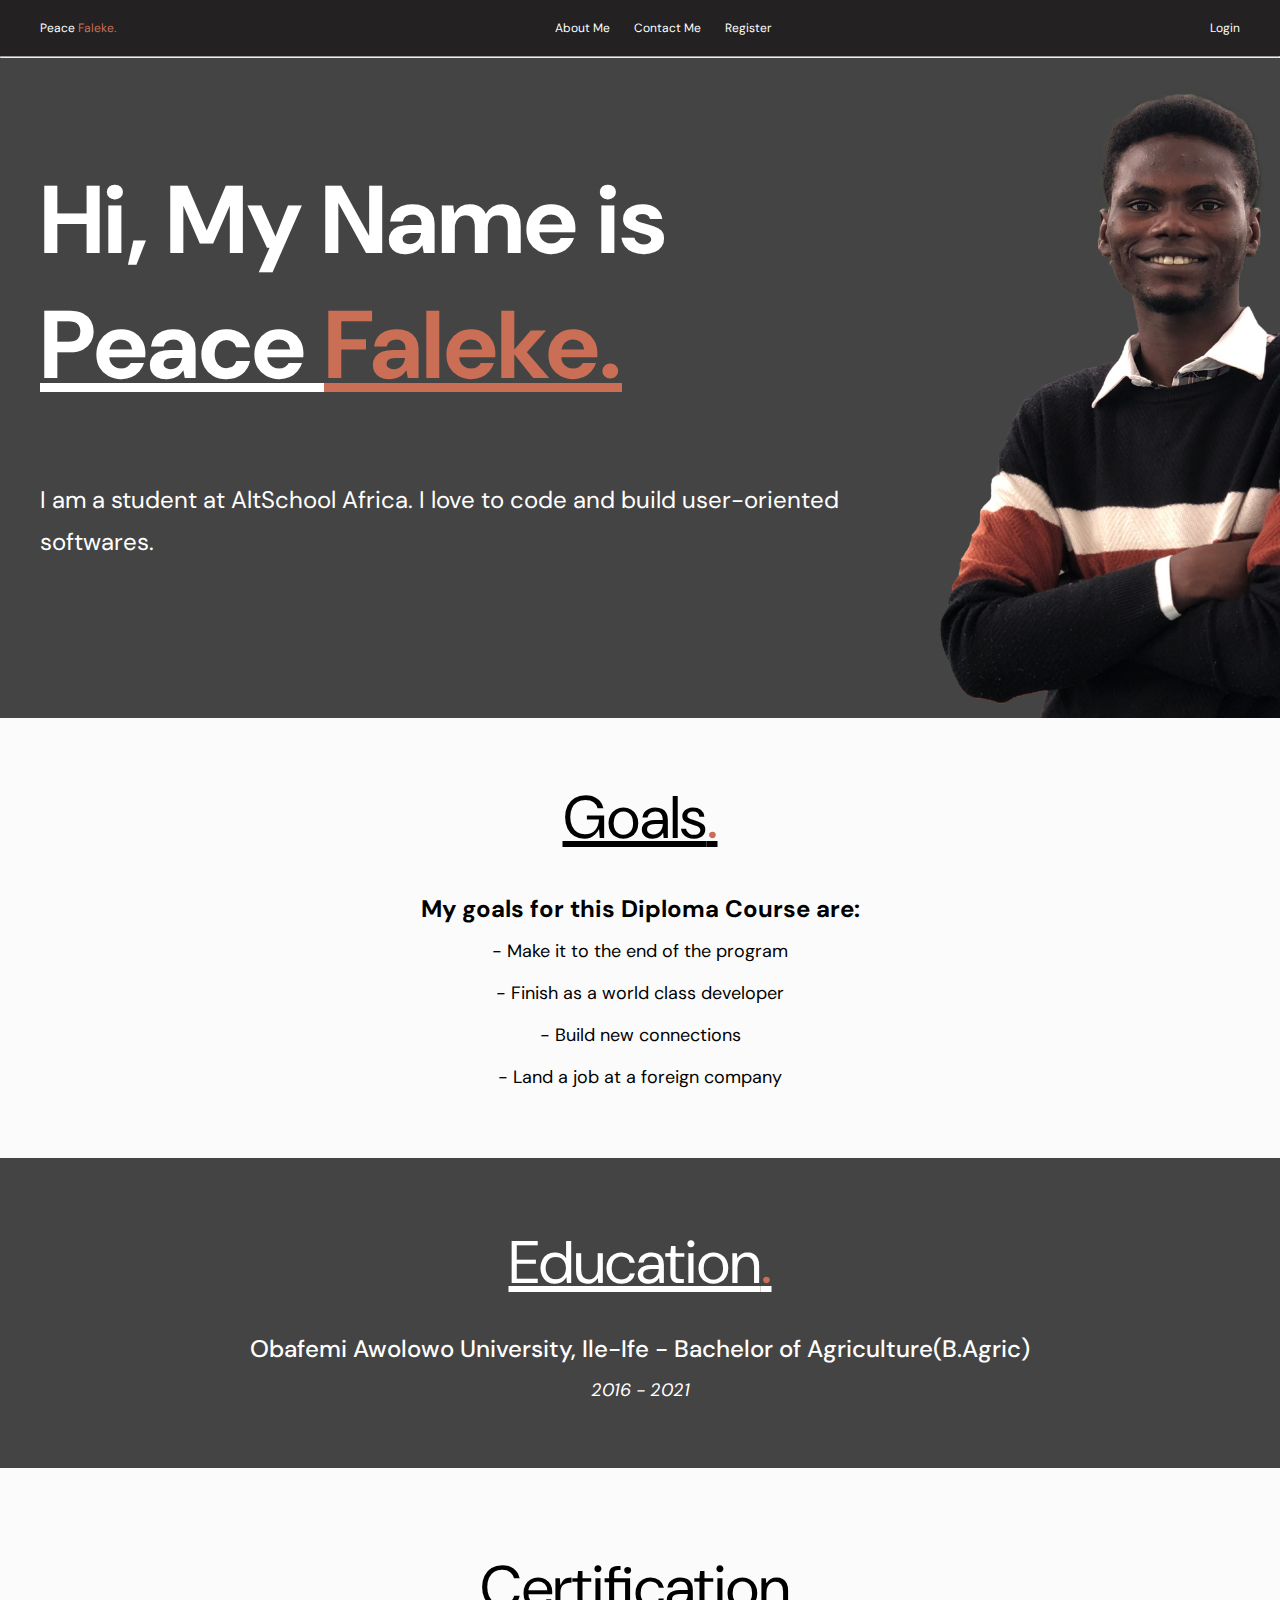
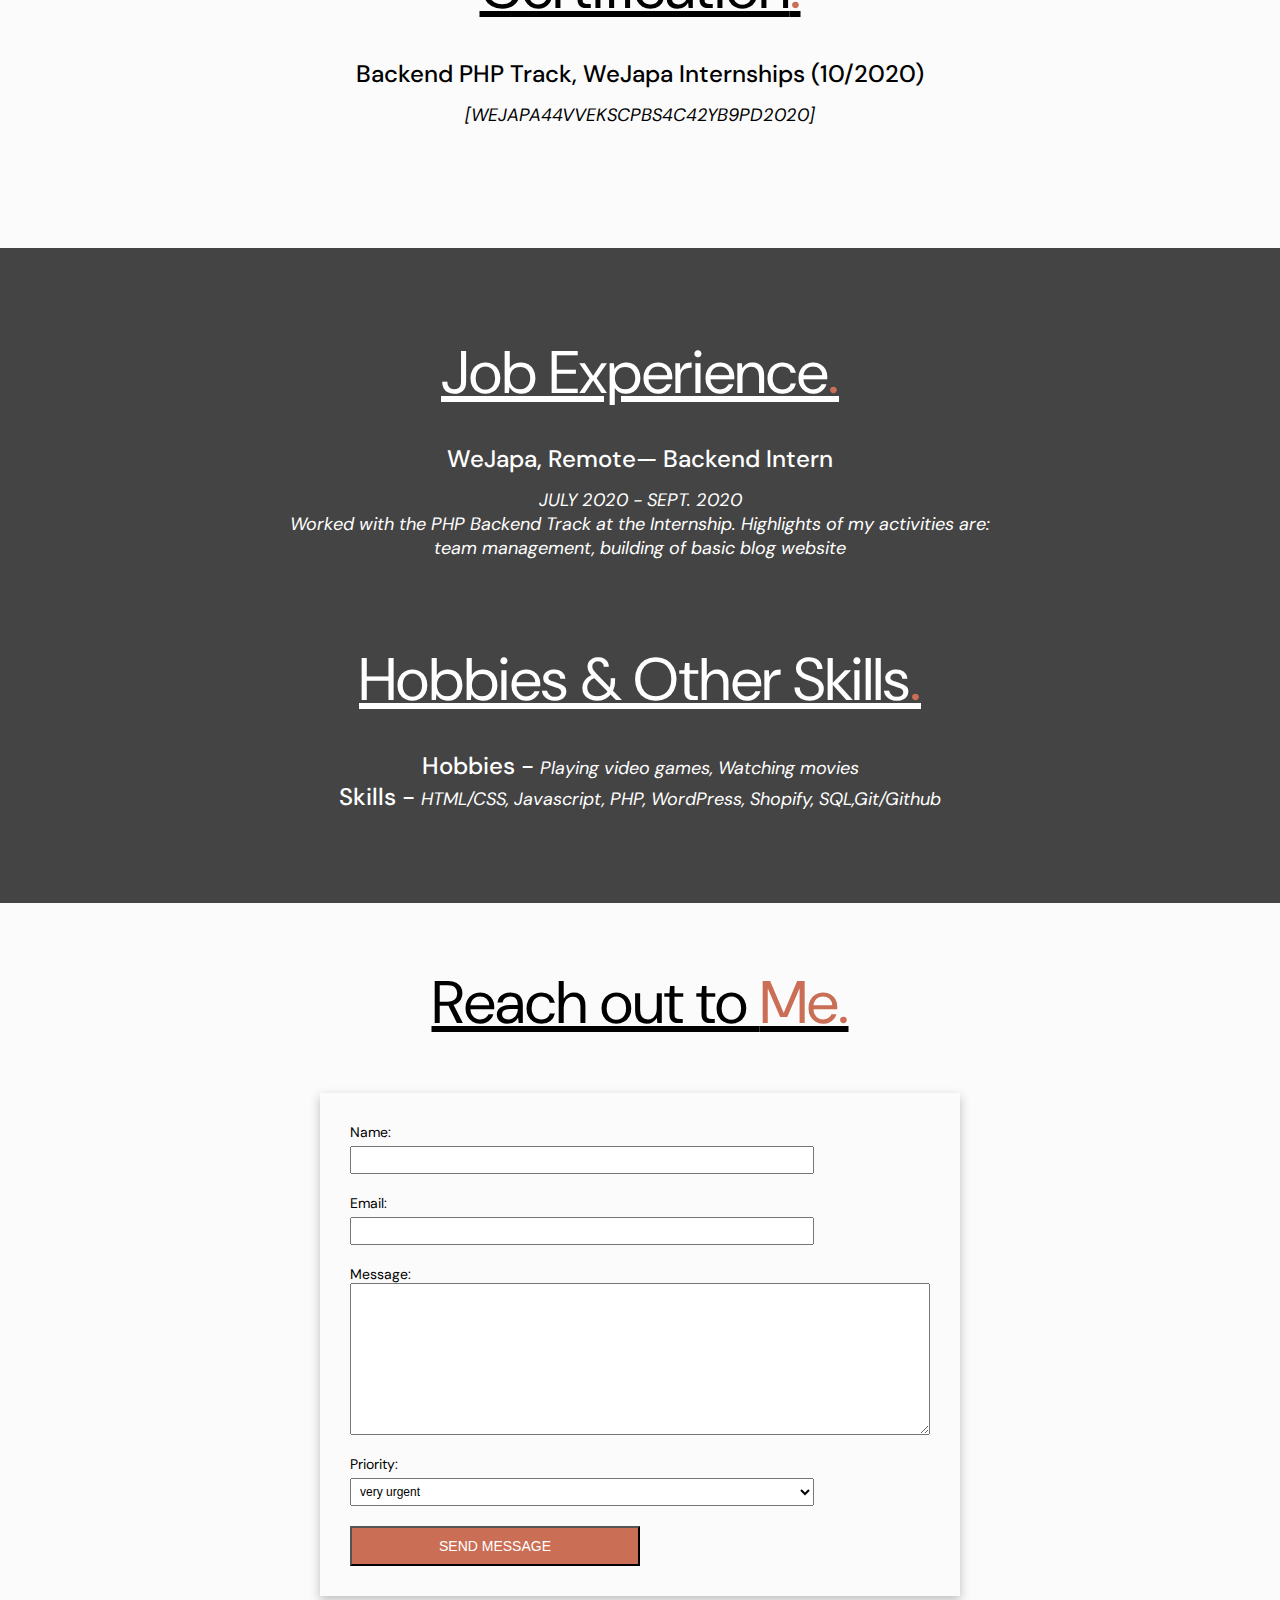
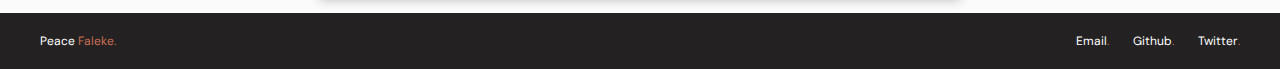
==== index.html @ e1923e13 "web ui completed" ====
<html lang="en">
  <head>
    <meta charset="UTF-8" />
    <meta http-equiv="X-UA-Compatible" content="IE=edge" />
    <meta name="viewport" content="width=device-width, initial-scale=1.0" />

    <!-- Custom stylesheet -->
    <link rel="stylesheet" href="./css/style.css" />

    <title>About Me | Peace Faleke</title>
  </head>
  <body>

    <!-- Header section -->
    <header>
      <nav class="navbar">
        <div>
            <a href="index.html" class="nav-item">Peace <span style="color: var(--primary-accent);">Faleke.</span> </a>
        </div>
        <div class="nav-link">
          <a href="index.html" class="nav-item">About Me</a>
          <a href="#contact" class="nav-item">Contact Me</a>
          <a href="register.html" class="nav-item">Register</a>
        </div>
        <div>
          <a href="login.html" class="nav-item">Login</a>
        </div>
      </nav>
      <hr>
    </header>

    

    <main>
      <!-- Hero Section starts -->
      <div class="hero">
        <div>
        <p class="hero-heading">Hi, My Name is <span style="text-decoration: underline;">Peace <span style="color: var(--primary-accent); text-decoration: underline;">Faleke.</span></span></p>
        <div class="hero-paragraph">
          I am a student at AltSchool Africa. I love to code and build
          user-oriented softwares.
        </div>
      </div>
      <div>
        <img src="./imgs/ppeace.png" alt="">
      </div>
      </div>
      <!-- Hero section ends -->

      <!-- Goals, Education, and Certification Section starts -->
      <section class="bg-light">
        <div class="goals">
          <h2 class="heading-2">Goals<span style="color: var(--primary-accent)">.</span></h2>
          <div>
          <h4>My goals for this Diploma Course are:</h4>
          <p>
          <ul>
            <li>- Make it to the end of the program</li>
            <li>- Finish as a world class developer</li>
            <li>- Build new connections</li>
            <li>- Land a job at a foreign company</li>
          </ul>
        </p>
      </div>
        </div>
      </section>

      <section>
        <div class="education">
          <h2 class="heading-2">Education<span style="color: var(--primary-accent)">.</span></h2>
          <p class="details">
            Obafemi Awolowo University, Ile-Ife - Bachelor of
            Agriculture(B.Agric)
          </p>
          <p class="subscript">2016 - 2021</p>
        </div>
      </section>

      <section class="bg-light">
        <div class="certification">
          <h2 class="heading-2">Certification<span style="color: var(--primary-accent)">.</span></h2>
          <p class="details">Backend PHP Track, WeJapa Internships (10/2020)</p>
          <p class="subscript">[WEJAPA44VVEKSCPBS4C42YB9PD2020]</p>
        </div>
      </section>

      <!-- Job Experience, Hobbies & Other Skills section -->
      <section class="bg-dark">
        <div class="job-experience">
          <h2 class="heading-2">Job Experience<span style="color: var(--primary-accent)">.</span></h2>
          <div class="job">
            <div>
              <p class="details">WeJapa, Remote— Backend Intern</p>
              <p class="subscript">JULY 2020 - SEPT. 2020</p>
              <p class="subscript">
                Worked with the PHP Backend Track at the Internship. Highlights
                of my activities are: <br> team management, building of basic blog
                website
              </p>
            </div>
          </div>
        </div>

        <div class="hobbies-skills">
            <h2 class="heading-2">Hobbies & Other Skills<span style="color: var(--primary-accent)">.</span></h2>
              <div style="text-align: center">
                <p><span class="details">Hobbies - </span><span class="subscript">Playing video games, Watching movies</span></p>
  
                <p><span class="details">Skills - </span>
                  <span class="subscript">
                  HTML/CSS, Javascript, PHP, WordPress, Shopify, SQL,Git/Github
              </span></p>
              </div>
        </div>
      </section>

        <section class="bg-light-1">
          <h2 class="heading-2" id="contact">Reach out to <span style="color: var(--primary-accent);">Me.</span></h2>
          <div class="form">
            <form action="contact.html" method="post">
              <div>
                <label for="name">Name:</label>
                <input type="text" name="name" id="name"required/>
              </div>
  
              <div>
                <label for="email">Email:</label>
                <input type="email" name="email" id="email" required/>
              </div>
  
              <div>
                <label for="message">Message: </label>
                <textarea name="message" id="message" cols="30" rows="10"></textarea>
              </div>
  
              <div>
                <label for="priority">Priority: </label>
                <select name="priority" id="priority">
                  <option value="very high">very urgent</option>
                  <option value="high">urgent</option>
                </select>
              </div>
  
              <div>
                <button type="submit">SEND MESSAGE</button>
              </div>
            </form>
          </div>
        </section>
    </main>
    <!-- Main Page Content -->

      <!-- Footer Section -->
      <footer>
        <div>
          <a href="#">Peace <span style="color:var(--primary-accent) ;">Faleke.</span></a>
        </div>
        <div>
          <a href="#">Email<span style="color:var(--primary-accent) ;">.</span></a>
          <a href="#">Github<span style="color:var(--primary-accent) ;">.</span></a>
          <a href="#">Twitter<span style="color:var(--primary-accent) ;">.</span></a>
        </div>
      </footer>
      <!-- Footer ends -->
  </body>
</html>
---- css/style.css ----
@import url("https://fonts.googleapis.com/css2?family=DM+Sans:ital,wght@0,400;0,500;0,700;1,400&display=swap");

:root {
  --primary-background: #fbfbfb;
  --primary-black: #232121;
  --secondary-black: #444444;
  --primary-accent: #ca6e55;
  --text-light: #ffffff;
  --text-dark: #000000;
}

* {
  margin: 0;
  padding: 0;
}

body {
  font-family: "DM Sans", sans-serif;
  background-color: var(--primary-background);
}

/* General Styles */
.bg-light {
  height: 300px;
  text-align: center;
}

.bg-light-1 {
  height: 650px;
  text-align: center;
}

.heading-2 {
  height: 110px;
  margin-top: 60px;
  text-decoration: underline;
  font-size: 60px;
  font-weight: 400;
  text-align: center;
}

.bg-dark {
  height: 650px;
  padding-top: 5px;
  background-color: var(--secondary-black);
  color: var(--text-light);
}

/* Nav styling */
.navbar {
  background-color: var(--primary-black);
  padding: 10px 30px;
  display: flex;
  justify-content: space-between;
  align-items: center;
}

.nav-item {
  display: inline-block;
  padding: 10px;
  font-weight: medium;
  font-size: 12;
  text-decoration: none;
  color: var(--text-light);
}

.nav-item:hover {
  color: var(--primary-accent);
}

/* Hero styling */
.hero {
  height: 600px;
  padding: 30px 30px 30px 40px;
  color: var(--text-light);
  background-color: var(--secondary-black);
  display: flex;
}

img {
  width: 450px;
  height: 630px;
}

.hero-heading {
  width: 764px;
  height: 271px;
  margin-top: 70px;

  font-size: 96;
  font-weight: 700;
  font-style: normal;
  line-height: 125px;
}

.hero-paragraph {
  width: 900px;
  height: 72px;
  margin-top: 50px;

  font-size: 24px;
  font-weight: 400;
  line-height: 42px;
}

/* Main Page Content */
.goals h4 {
  font-weight: bold;
  font-size: 24px;
  line-height: 42px;
}

.goals ul {
  font-style: normal;
  font-weight: regular;
  font-size: 18px;
  line-height: 42px;
}

li {
  list-style-type: none;
}

.education,
.certification,
.job-experience,
.hobbies-skills {
  margin-top: 80px;
}

.education {
  height: 300px;
  padding-top: 5px;
  padding-bottom: 5px;
  background-color: var(--secondary-black);
  color: var(--text-light);
}

.details {
  height: 45px;
  font-weight: 500;
  font-size: 24px;
  text-align: center;
}

.subscript {
  font-style: italic;
  font-weight: 400;
  font-size: 18px;
  text-align: center;
}

/* Form Styling */
.form {
  width: 600px;
  padding: 20px;
  margin: 0 auto;
  margin-top: 20px;
  box-shadow: 0px 4px 10px rgba(0, 0, 0, 0.25);
}

form div {
  text-align: left;
  padding: 10px;
  display: grid;
}

label {
  font-weight: 400;
  font-size: 14px;
}

input,
select {
  width: 80%;
  margin-top: 5px;
  padding: 5px;
  font-size: 12px;
}

button {
  width: 50%;
  height: 40px;
  font-size: 14px;
  color: var(--text-light);
  background-color: var(--primary-accent);
}

/* Footer Styling */
footer {
  background-color: var(--primary-black);
  padding: 10px 30px;
  display: flex;
  justify-content: space-between;
  align-items: center;
}

footer a {
  display: inline-block;
  padding: 10px;

  font-weight: medium;
  font-size: 12;
  text-decoration: none;
  color: var(--text-light);
}

footer a:hover {
  color: var(--primary-green);
}
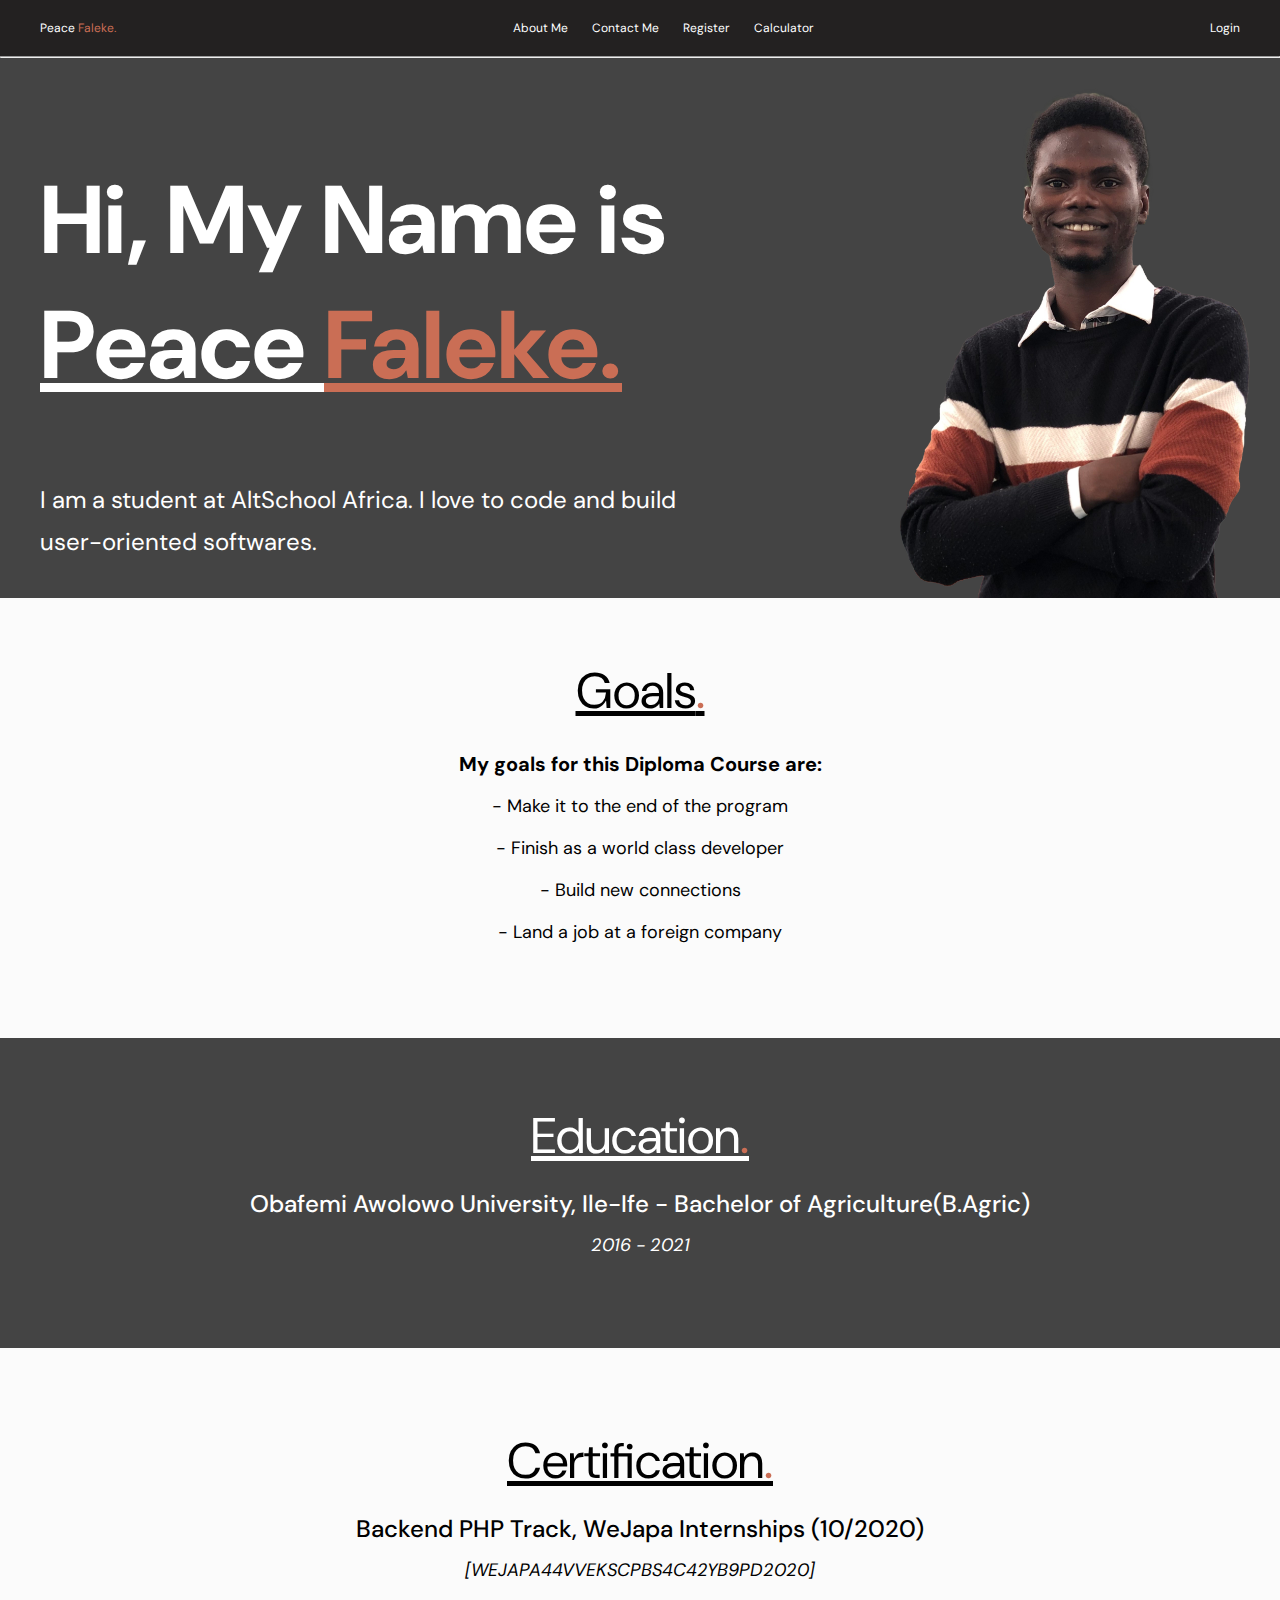
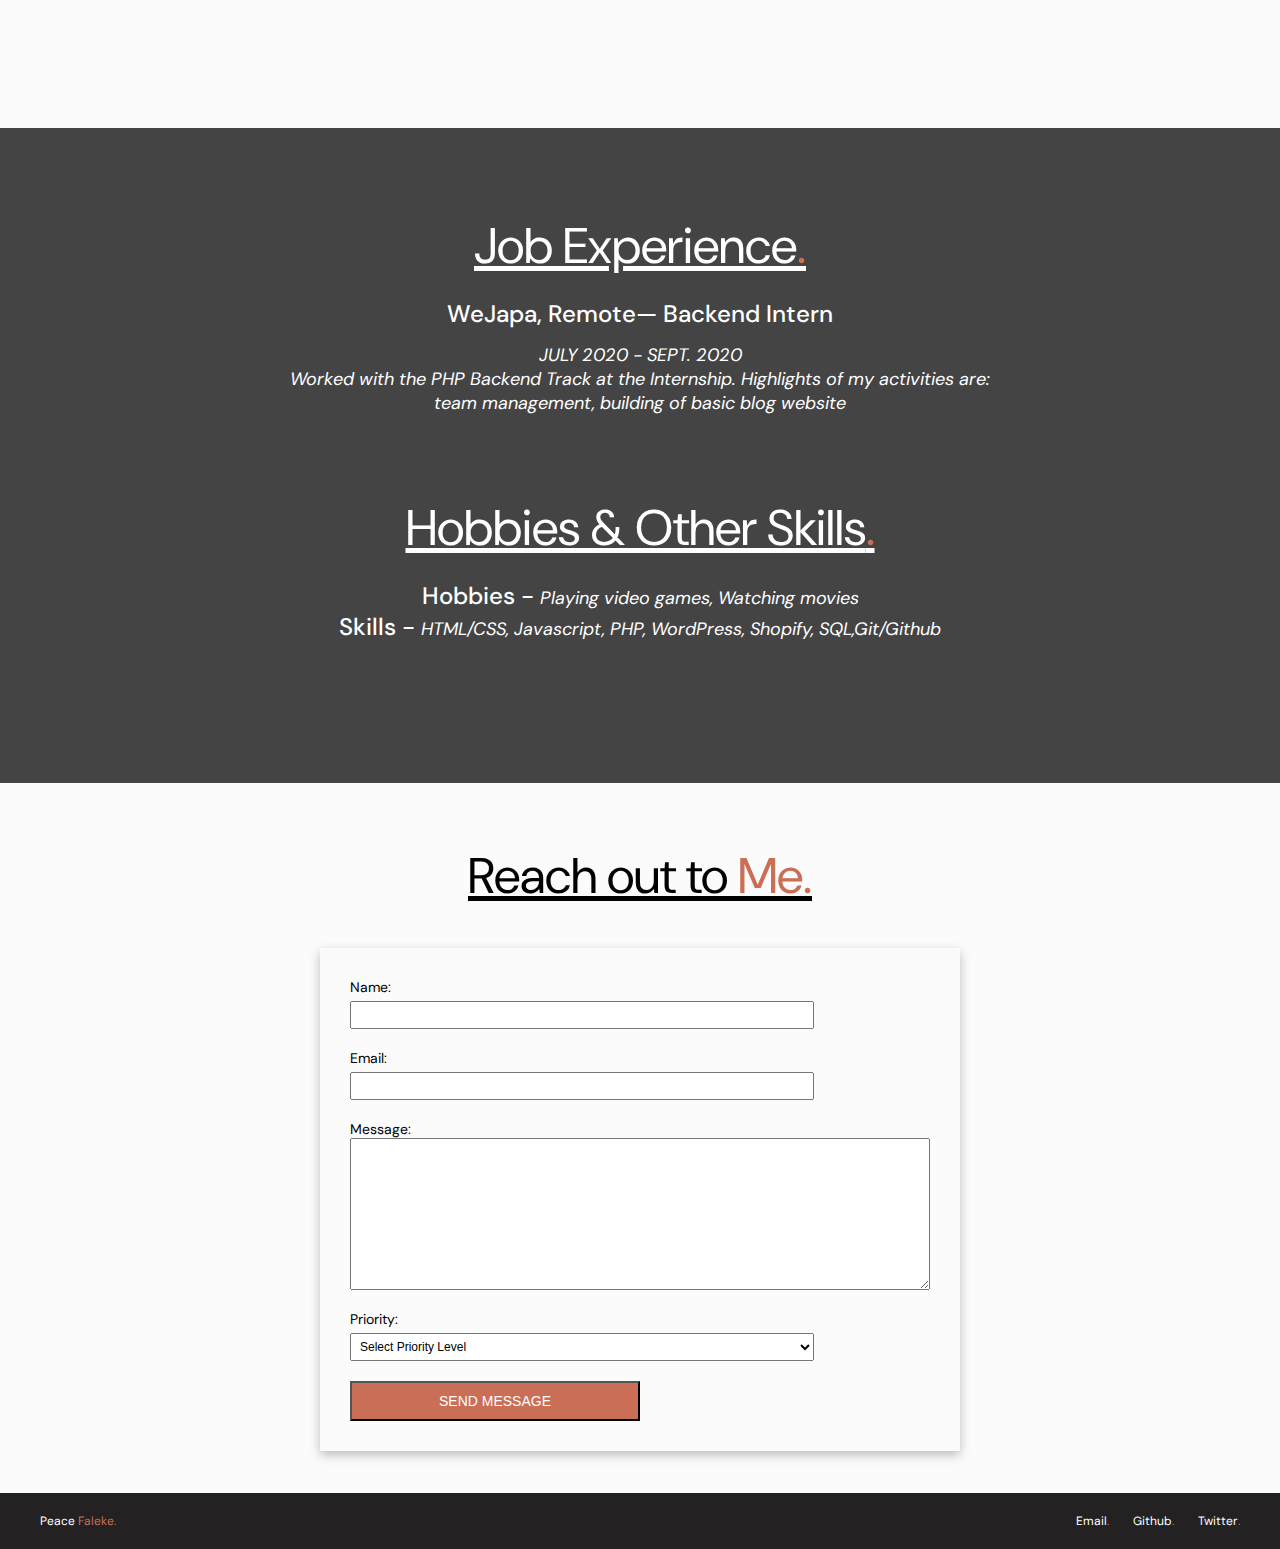
==== commit 16bc05ad: "Calculator UI with HTML table done" ====
--- a/index.html
+++ b/index.html
@@ -21,6 +21,7 @@
           <a href="index.html" class="nav-item">About Me</a>
           <a href="#contact" class="nav-item">Contact Me</a>
           <a href="register.html" class="nav-item">Register</a>
+          <a href="calculator.html" class="nav-item">Calculator</a>
         </div>
         <div>
           <a href="login.html" class="nav-item">Login</a>
@@ -34,7 +35,7 @@
     <main>
       <!-- Hero Section starts -->
       <div class="hero">
-        <div>
+        <div class="hero-text">
         <p class="hero-heading">Hi, My Name is <span style="text-decoration: underline;">Peace <span style="color: var(--primary-accent); text-decoration: underline;">Faleke.</span></span></p>
         <div class="hero-paragraph">
           I am a student at AltSchool Africa. I love to code and build
@@ -136,6 +137,7 @@
               <div>
                 <label for="priority">Priority: </label>
                 <select name="priority" id="priority">
+                  <option>Select Priority Level</option>
                   <option value="very high">very urgent</option>
                   <option value="high">urgent</option>
                 </select>
--- a/css/style.css
+++ b/css/style.css
@@ -31,10 +31,10 @@
 }
 
 .heading-2 {
-  height: 110px;
+  height: 85px;
   margin-top: 60px;
   text-decoration: underline;
-  font-size: 60px;
+  font-size: 50px;
   font-weight: 400;
   text-align: center;
 }
@@ -70,7 +70,7 @@
 
 /* Hero styling */
 .hero {
-  height: 600px;
+  height: 480px;
   padding: 30px 30px 30px 40px;
   color: var(--text-light);
   background-color: var(--secondary-black);
@@ -78,8 +78,8 @@
 }
 
 img {
-  width: 450px;
-  height: 630px;
+  width: 350px;
+  height: 510px;
 }
 
 .hero-heading {
@@ -94,10 +94,9 @@
 }
 
 .hero-paragraph {
-  width: 900px;
+  width: 80%;
   height: 72px;
   margin-top: 50px;
-
   font-size: 24px;
   font-weight: 400;
   line-height: 42px;
@@ -106,7 +105,7 @@
 /* Main Page Content */
 .goals h4 {
   font-weight: bold;
-  font-size: 24px;
+  font-size: 20px;
   line-height: 42px;
 }
 
